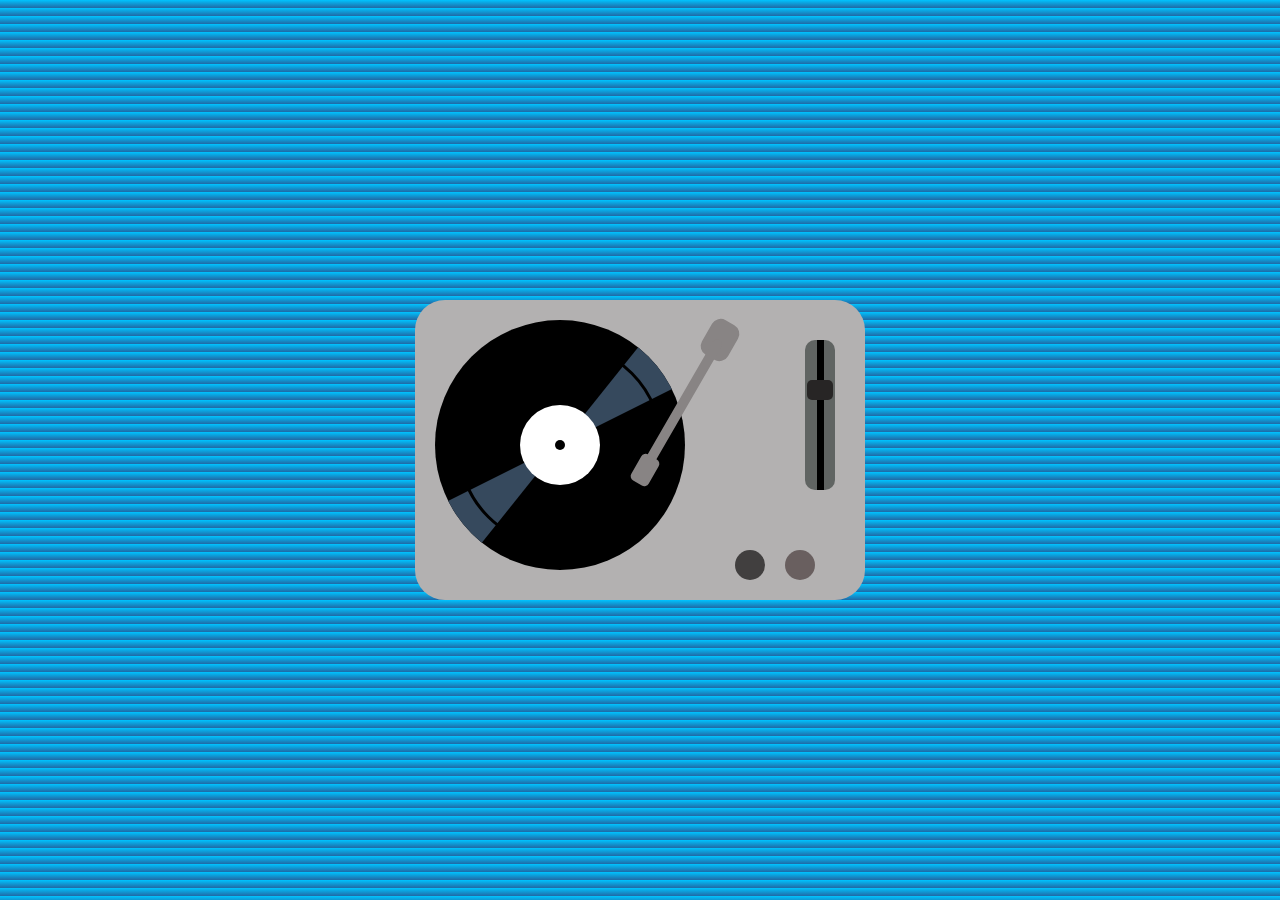
==== vinyl/index.html @ cef6b45e "Add vinyl repository" ====
<!DOCTYPE html>
<html>
<head>
    <meta charset="UTF-8">
    <link rel="stylesheet" href="style.css">
    <title>Vinyl</title>
</head>
<body>

    <audio>
        <source src="" type="audio/mpeg">
    </audio>
    

    <div class="disc-table">
        <div class="disc">
            <div class="reflection-left"></div>
            <div class="line"></div>
            <div class="center-disc">
                <p class="text-up"></p>
                <div class="point"></div>
                <p class="text-up"></p>
            </div>
            <div class="reflection-right"></div>
        </div>
        <div class="volume-bar">
            <div class="volume-slot">
                <div class="volume-button"></div>
            </div>
        </div>
        <div class="block"></div>
        <div class="stem"></div>
        <div class="mouthpiece"></div>
        <div class="button first-button"></div>
        <div class="button second-button"></div>
    </div>
---- vinyl/style.css ----
body {
    background-image: linear-gradient(rgb(0, 195, 255), rgb(32, 105, 165));
}

@keyframes spin {
    from 
    {
      transform: rotate(0deg);
    }
    to 
    {
      transform: rotate(360deg);
    }
  }

.disc-table {
    position: absolute;
    top: 0;
    bottom: 0;
    left: 0;
    right: 0;
    margin: auto;
    height: 300px;
    width: 450px;
    background-color: #b3b1b1;
    border-radius: 30px;
}

.disc {
    position: absolute;
    top: 20px;
    left: 20px;
    width: 250px;
    height: 250px;
    border-radius: 50%;
    background-color: #000;
    animation: spin 4s linear infinite;
}

.center-disc {
    position: absolute;
    top: 0;
    left: 0;
    bottom: 0;
    right: 0;
    margin: auto;
    width: 80px;
    height: 80px;
    border-radius: 50%;
    background-color: #FFF;
    z-index: 3;
}

.line {
    position: absolute;
    top: 0;
    left: 0;
    bottom: 0;
    right: 0;
    margin: auto;
    width: 200px;
    height: 200px;
    border-radius: 50%;
    background-color: transparent;
    border: 3px solid;
    z-index: 2;
}

.point {
    position: absolute;
    top: 0;
    left: 0;
    bottom: 0;
    right: 0;
    margin: auto;
    width: 10px;
    height: 10px;
    border-radius: 50%;
    background-color: #000; 
}

.reflection-left, .reflection-right {
    width: 100%;
    height: 100%;
    border-radius: 50%;
    position: absolute;
    background-color: #36495d;
}
  .reflection-left {
    clip-path: polygon(50% 50%, 0 75%, 10% 100%);
  }
  .reflection-right {
    clip-path: polygon(90% 0, 50% 50%, 100% 25%);
  }


.volume-bar {
    position: absolute;
    top: 40px;
    right: 30px;
    height: 150px;
    width: 30px;
    background-color: rgb(96, 100, 98);
    border-radius: 10px;
}

.volume-slot {
    height: 100%;
    width: 7px;
    background-color: #000;
    margin: auto;
}

.volume-button {
    width: 87%;
    height: 20px;
    border-radius: 5px;
    background-color: rgb(39, 37, 37);
    position: absolute;
    top: 40px;
    left: 2px;
}

.button {
    border-radius: 50%;
    position: absolute;
    bottom: 20px;
    width: 30px;
    height: 30px;
}

.first-button {
    background-color: rgb(105, 95, 95);
    right: 50px;
}

.second-button {
    background-color: rgb(65, 63, 63);
    right: 100px;
}

.block {
    border-radius: 10px;
    position: absolute;
    top: 20px;
    right: 130px;
    height: 40px;
    width: 30px;
    background-color: rgb(136, 132, 132);
    transform: rotate(30deg);
}

.stem {
    border-radius: 10px;
    position: absolute;
    top: 100px;
    right: 108px;
    height: 10px;
    width: 150px;
    background-color: rgb(136, 132, 132);
    transform: rotate(-60deg);
    z-index: 2;
}

.mouthpiece {
    border-radius: 5px;
    position: absolute;
    top: 160px;
    right: 205px;
    height: 20px;
    width: 30px;
    background-color: rgb(136, 132, 132);
    transform: rotate(-60deg);
    z-index: 2;
}
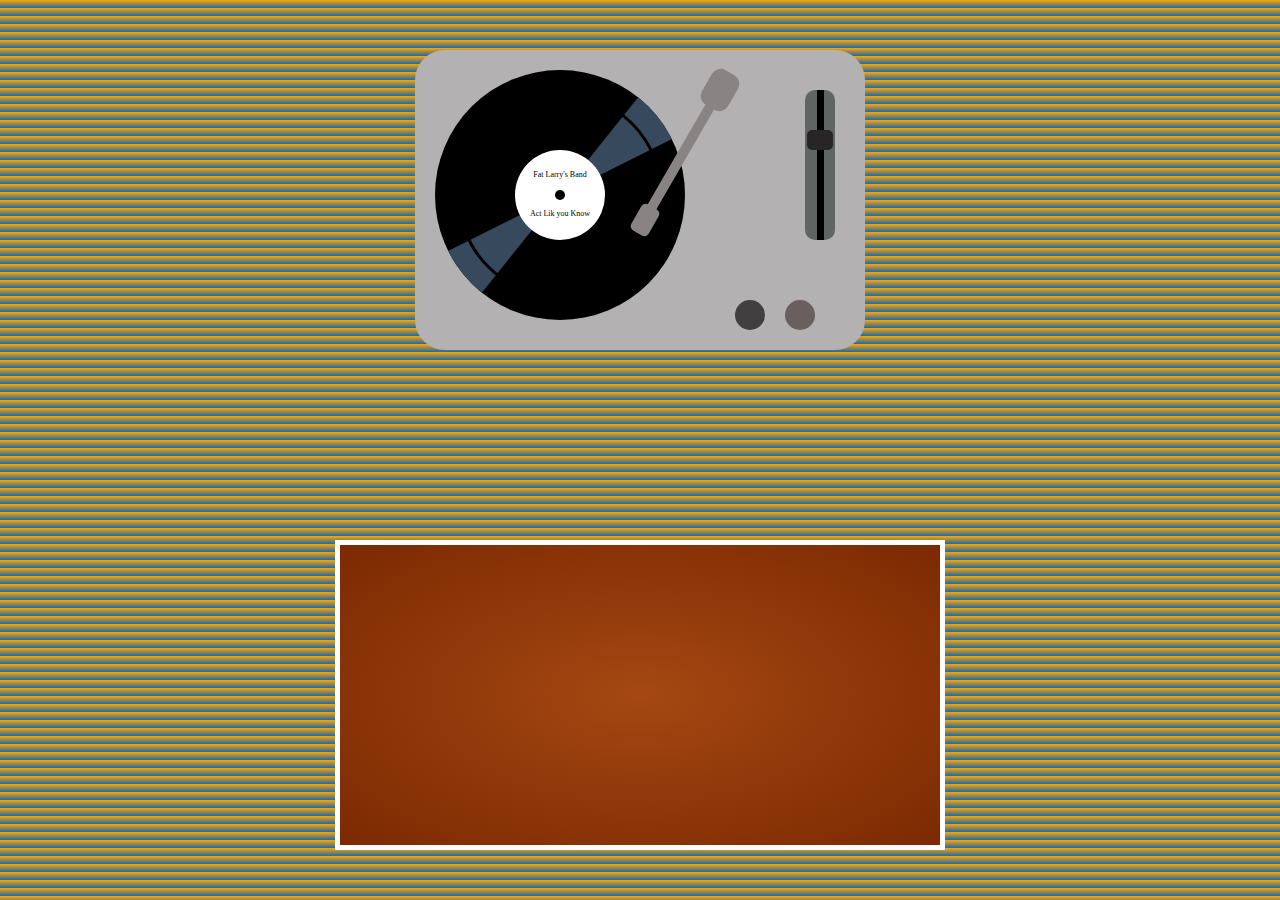
==== commit 4e641f20: "Start to create Library and add audio" ====
--- a/vinyl/index.html
+++ b/vinyl/index.html
@@ -7,8 +7,8 @@
 </head>
 <body>
 
-    <audio>
-        <source src="" type="audio/mpeg">
+    <audio autoplay>
+        <source src="song.mp3" type="audio/mpeg">
     </audio>
     
 
@@ -17,9 +17,9 @@
             <div class="reflection-left"></div>
             <div class="line"></div>
             <div class="center-disc">
-                <p class="text-up"></p>
+                <p class="text artist">Fat Larry's Band</p>
                 <div class="point"></div>
-                <p class="text-up"></p>
+                <p class="text song">Act Lik you Know</p>
             </div>
             <div class="reflection-right"></div>
         </div>
@@ -33,4 +33,8 @@
         <div class="mouthpiece"></div>
         <div class="button first-button"></div>
         <div class="button second-button"></div>
+    </div>
+
+    <div class="library">
+
     </div>--- a/vinyl/style.css
+++ b/vinyl/style.css
@@ -1,5 +1,5 @@
 body {
-    background-image: linear-gradient(rgb(0, 195, 255), rgb(32, 105, 165));
+    background-image: linear-gradient(rgb(255, 166, 0), rgb(32, 105, 165));
 }
 
 @keyframes spin {
@@ -20,6 +20,7 @@
     left: 0;
     right: 0;
     margin: auto;
+    margin-top: 50px;
     height: 300px;
     width: 450px;
     background-color: #b3b1b1;
@@ -44,8 +45,8 @@
     bottom: 0;
     right: 0;
     margin: auto;
-    width: 80px;
-    height: 80px;
+    width: 90px;
+    height: 90px;
     border-radius: 50%;
     background-color: #FFF;
     z-index: 3;
@@ -172,4 +173,31 @@
     background-color: rgb(136, 132, 132);
     transform: rotate(-60deg);
     z-index: 2;
+}
+
+.library {
+    width: 600px;
+    height: 300px;
+    position: absolute;
+    top: 470px;
+    bottom: 0;
+    left: 0;
+    right: 0;
+    margin: auto;
+    border: 5px solid white;
+    margin-bottom: 50px;
+    background-image: radial-gradient(rgb(165, 72, 18), rgb(124, 41, 2));
+}
+
+.artist {
+    margin-top: 20px;
+}
+
+.song {
+    margin-top: 30px;
+}
+
+.text {
+    font-size: 8px;
+    text-align: center;
 }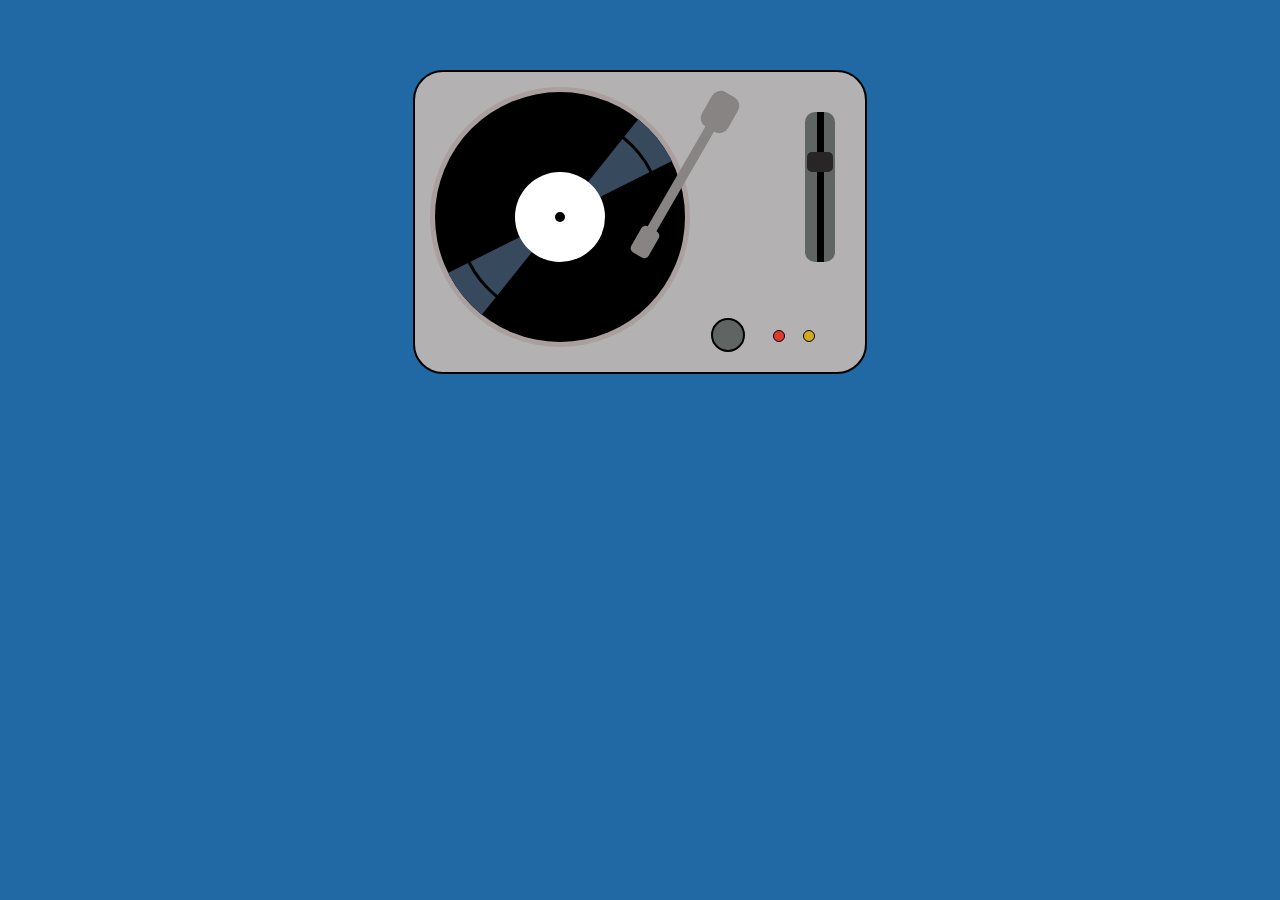
==== commit e76a39c7: "Final drawing" ====
--- a/vinyl/index.html
+++ b/vinyl/index.html
@@ -6,20 +6,14 @@
     <title>Vinyl</title>
 </head>
 <body>
-
-    <audio autoplay>
-        <source src="song.mp3" type="audio/mpeg">
-    </audio>
-    
-
+            
     <div class="disc-table">
-        <div class="disc">
+        <div class="socle-disc"></div>
+        <div class="disc hide">
             <div class="reflection-left"></div>
             <div class="line"></div>
             <div class="center-disc">
-                <p class="text artist">Fat Larry's Band</p>
                 <div class="point"></div>
-                <p class="text song">Act Lik you Know</p>
             </div>
             <div class="reflection-right"></div>
         </div>
@@ -31,10 +25,10 @@
         <div class="block"></div>
         <div class="stem"></div>
         <div class="mouthpiece"></div>
+        <div class="button start-button"></div>
         <div class="button first-button"></div>
         <div class="button second-button"></div>
     </div>
 
-    <div class="library">
-
-    </div>+</body>
+</html>--- a/vinyl/style.css
+++ b/vinyl/style.css
@@ -1,5 +1,6 @@
 body {
-    background-image: linear-gradient(rgb(255, 166, 0), rgb(32, 105, 165));
+    background: #2069a5;
+    font-family: Arial, Helvetica, sans-serif;
 }
 
 @keyframes spin {
@@ -11,8 +12,9 @@
     {
       transform: rotate(360deg);
     }
-  }
-
+}
+
+/* Vinyl */
 .disc-table {
     position: absolute;
     top: 0;
@@ -20,11 +22,23 @@
     left: 0;
     right: 0;
     margin: auto;
-    margin-top: 50px;
+    margin-top: 70px;
     height: 300px;
     width: 450px;
     background-color: #b3b1b1;
     border-radius: 30px;
+    border: 2px solid;
+}
+
+.socle-disc {
+    position: absolute;
+    top: 15px;
+    left: 15px;
+    width: 250px;
+    height: 250px;
+    border-radius: 50%;
+    background-color: #aa9f9f;
+    border: 5px solid #aa9f9f;
 }
 
 .disc {
@@ -49,7 +63,7 @@
     height: 90px;
     border-radius: 50%;
     background-color: #FFF;
-    z-index: 3;
+    z-index: 1;
 }
 
 .line {
@@ -64,7 +78,7 @@
     border-radius: 50%;
     background-color: transparent;
     border: 3px solid;
-    z-index: 2;
+    z-index: 1;
 }
 
 .point {
@@ -87,13 +101,14 @@
     position: absolute;
     background-color: #36495d;
 }
-  .reflection-left {
+  
+.reflection-left {
     clip-path: polygon(50% 50%, 0 75%, 10% 100%);
-  }
-  .reflection-right {
+}
+
+.reflection-right {
     clip-path: polygon(90% 0, 50% 50%, 100% 25%);
-  }
-
+}
 
 .volume-bar {
     position: absolute;
@@ -101,7 +116,7 @@
     right: 30px;
     height: 150px;
     width: 30px;
-    background-color: rgb(96, 100, 98);
+    background-color: #606462;
     border-radius: 10px;
 }
 
@@ -125,19 +140,33 @@
 .button {
     border-radius: 50%;
     position: absolute;
+}
+
+.start-button {
+    background-color: #606462;
+    right: 120px;
     bottom: 20px;
     width: 30px;
     height: 30px;
+    border: 2px solid;
 }
 
 .first-button {
-    background-color: rgb(105, 95, 95);
+    background-color: rgb(211, 169, 30);
     right: 50px;
+    bottom: 30px;
+    width: 10px;
+    height: 10px;
+    border: 1px solid;
 }
 
 .second-button {
-    background-color: rgb(65, 63, 63);
-    right: 100px;
+    background-color: rgb(221, 59, 47);
+    right: 80px;
+    bottom: 30px;
+    width: 10px;
+    height: 10px;
+    border: 1px solid;
 }
 
 .block {
@@ -160,7 +189,7 @@
     width: 150px;
     background-color: rgb(136, 132, 132);
     transform: rotate(-60deg);
-    z-index: 2;
+    z-index: 3;
 }
 
 .mouthpiece {
@@ -173,31 +202,4 @@
     background-color: rgb(136, 132, 132);
     transform: rotate(-60deg);
     z-index: 2;
-}
-
-.library {
-    width: 600px;
-    height: 300px;
-    position: absolute;
-    top: 470px;
-    bottom: 0;
-    left: 0;
-    right: 0;
-    margin: auto;
-    border: 5px solid white;
-    margin-bottom: 50px;
-    background-image: radial-gradient(rgb(165, 72, 18), rgb(124, 41, 2));
-}
-
-.artist {
-    margin-top: 20px;
-}
-
-.song {
-    margin-top: 30px;
-}
-
-.text {
-    font-size: 8px;
-    text-align: center;
 }